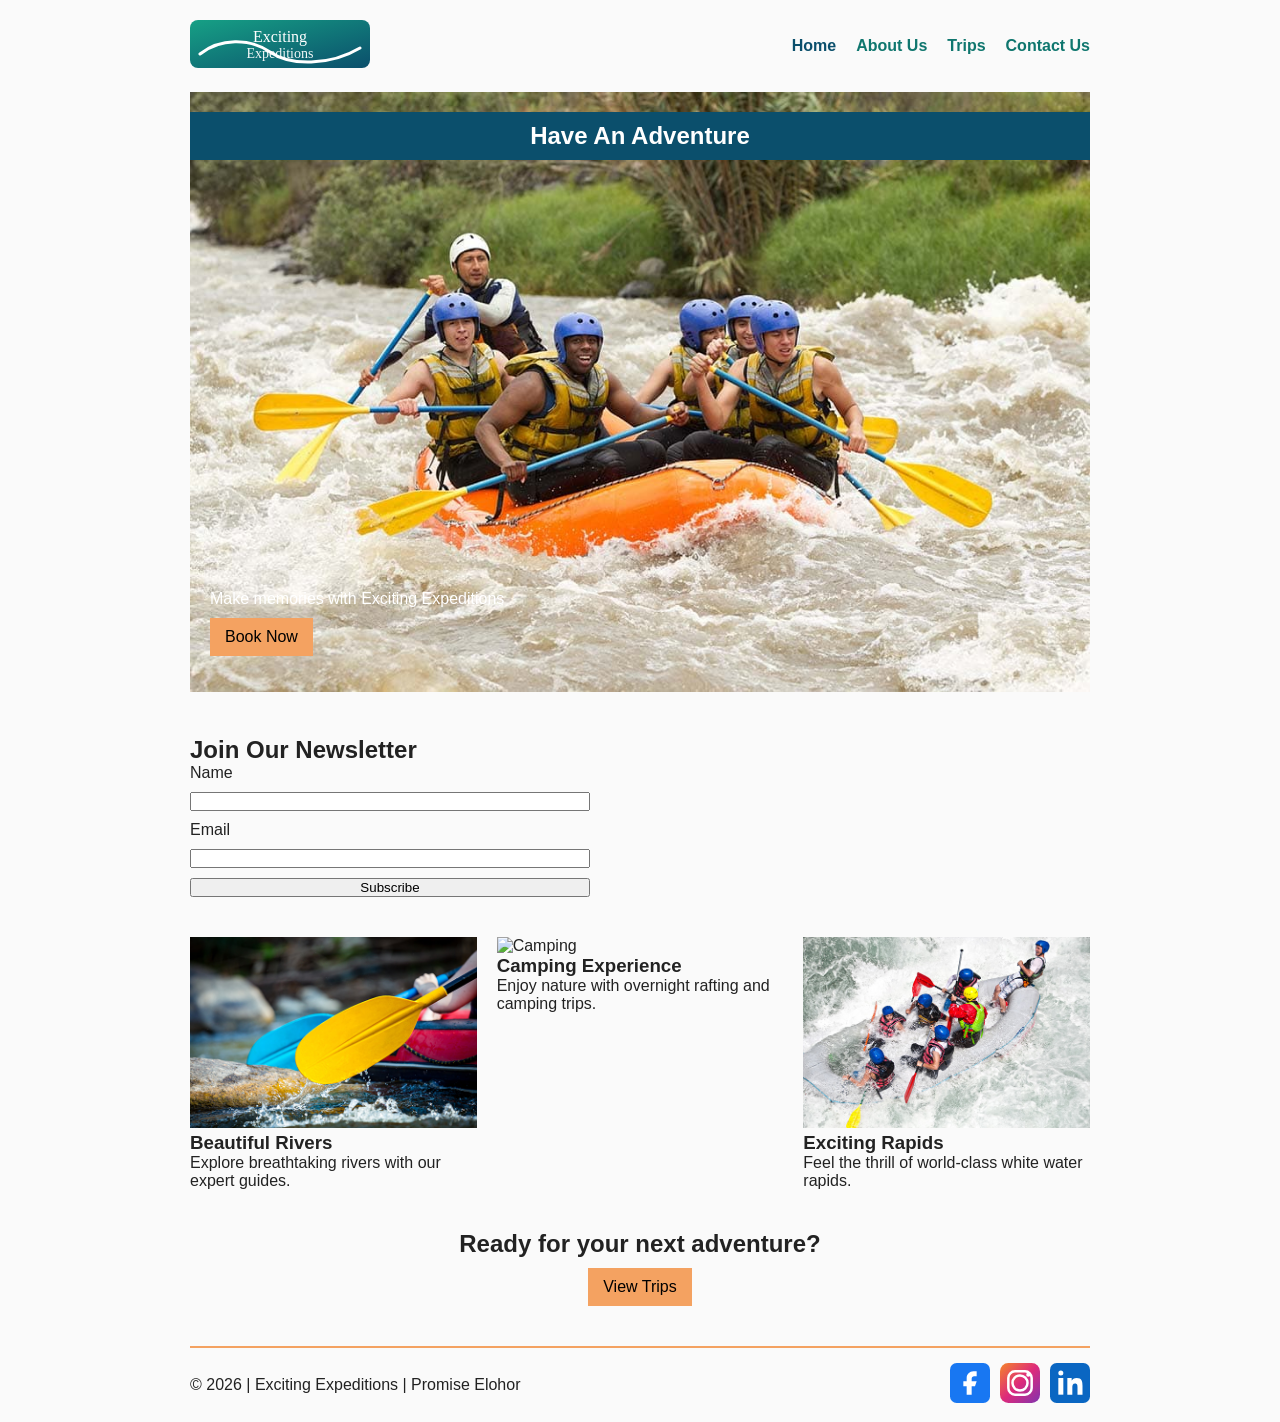
==== wwr/index.html @ 50d46198 "add up" ====
<!DOCTYPE html>
<html lang="en-US">

<head>
    <meta charset="utf-8">
    <meta name="viewport" content="width=device-width, initial-scale=1">

    <title>Home — Exciting Expeditions</title>
    <meta name="description"
      content="Experience thrilling white water rafting adventures with Exciting Expeditions.">
    <meta name="author" content="Promise Elohor">

    <link rel="stylesheet" href="styles/rafting.css">
</head>

<body>

    <header>
        <a class="brand" href="index.html">
            <img src="images/logo.svg" alt="Exciting Expeditions logo">
        </a>

        <nav>
            <ul>
                <li><a href="index.html" class="active">Home</a></li>
                <li><a href="about.html">About Us</a></li>
                <li><a href="trips.html">Trips</a></li>
                <li><a href="contact.html">Contact Us</a></li>
            </ul>
        </nav>
    </header>

    <main>

        <!-- HERO -->
        <section class="hero">
            <img src="images/hero-rafting.jpg" alt="Rafting adventure">

            <h1>Have An Adventure</h1>

            <div class="hero-cta">
                <p>Make memories with Exciting Expeditions</p>
                <a href="trips.html" class="btn">Book Now</a>
            </div>
        </section>

        <!-- NEWSLETTER -->
        <section class="newsletter">
            <h2>Join Our Newsletter</h2>

            <form>
                <label for="n-name">Name</label>
                <input type="text" id="n-name" required>

                <label for="n-email">Email</label>
                <input type="email" id="n-email" required>

                <button type="submit">Subscribe</button>
            </form>
        </section>

        <!-- GRID SECTION -->
        <section class="home-grid">
            <div>
                <img src="images/river.jpg" alt="River">
                <h3>Beautiful Rivers</h3>
                <p>Explore breathtaking rivers with our expert guides.</p>
            </div>

            <div>
                <img src="images/camping.jpg" alt="Camping">
                <h3>Camping Experience</h3>
                <p>Enjoy nature with overnight rafting and camping trips.</p>
            </div>

            <div>
                <img src="images/rapids.jpg" alt="Rapids">
                <h3>Exciting Rapids</h3>
                <p>Feel the thrill of world-class white water rapids.</p>
            </div>
        </section>

        <!-- CALL TO ACTION -->
        <section class="cta">
            <h2>Ready for your next adventure?</h2>
            <a href="trips.html" class="btn">View Trips</a>
        </section>

    </main>

    <footer>
        <p>© 2026 | Exciting Expeditions | Promise Elohor</p>

        <nav class="socialmedia">
            <a href="#"><img src="images/facebook.svg" alt=""></a>
            <a href="#"><img src="images/instagram.svg" alt=""></a>
            <a href="#"><img src="images/linkedin.svg" alt=""></a>
        </nav>
    </footer>

</body>

</html>
---- wwr/styles/rafting.css ----
:root {
    --primary-color: #0b4f6c;
    --secondary-color: #0f766e;
    --accent-color: #f4a261;
    --light: #ffffff;
    --dark: #222;
}

/* RESET */
* {
    margin: 0;
    padding: 0;
    box-sizing: border-box;
}

body {
    font-family: Arial, sans-serif;
    background: #fafafa;
    color: var(--dark);
}

/* PAGE WIDTH (RESPONSIVE FIX) */
header,
main,
footer {
    max-width: 900px;
    width: 100%;
    margin: 0 auto;
}

/* HEADER (GRID) */
header {
    display: grid;
    grid-template-columns: 200px 1fr;
    align-items: center;
    padding: 20px 0;
}

/* NAV (FLEX) */
nav ul {
    display: flex;
    justify-content: flex-end;
    gap: 20px;
    list-style: none;
}

nav a {
    text-decoration: none;
    color: var(--secondary-color);
    font-weight: bold;
}

nav a.active {
    color: var(--primary-color);
}

/* HERO */
.hero {
    position: relative;
}

.hero img {
    width: 100%;
}

.hero h1 {
    position: absolute;
    top: 20px;
    width: 100%;
    text-align: center;
    background: var(--primary-color);
    color: var(--light);
    padding: 10px;
}

.hero article {
    position: absolute;
    bottom: 20px;
    left: 20px;
    right: 20px;
    background: var(--accent-color);
    color: #111;
    padding: 15px;
}

.hero article img {
    float: right;
    width: 120px;
    margin-left: 10px;
}

.hero article h2 {
    font-size: 1.2rem;
    margin-bottom: 5px;
}

/* HISTORY (GRID) */
.history {
    margin: 30px 0;
}

.history-content {
    display: grid;
    grid-template-columns: 1fr 200px 1fr;
    gap: 20px;
    align-items: center;
}

.history-content img {
    width: 100%;
}

/* ADVENTURES (FLEX) */
.adventures {
    margin: 30px 0;
}

.adventure-gallery {
    display: flex;
    gap: 10px;
}

.adventure-gallery figure {
    flex: 1;
    text-align: center;
}

.adventure-gallery img {
    width: 100%;
}

figcaption {
    margin-top: 5px;
    font-size: 0.9rem;
}

/* FOOTER */
footer {
    display: flex;
    justify-content: space-between;
    align-items: center;
    padding: 15px 0;
    border-top: 2px solid var(--accent-color);
}

.socialmedia {
    display: flex;
    gap: 10px;
}

.socialmedia a {
    text-decoration: none;
}

.socialmedia img {
    width: 40px;
}

/* BUTTON */
.btn {
    display: inline-block;
    background: var(--accent-color);
    color: #000;
    padding: 10px 15px;
    text-decoration: none;
    margin-top: 10px;
}

/* HERO CTA */
.hero-cta {
    position: absolute;
    bottom: 40px;
    left: 20px;
    color: white;
}

/* NEWSLETTER */
.newsletter {
    margin: 40px 0;
}

.newsletter form {
    display: grid;
    gap: 10px;
    max-width: 400px;
}

/* HOME GRID */
.home-grid {
    display: grid;
    grid-template-columns: repeat(3, 1fr);
    gap: 20px;
    margin: 40px 0;
}

.home-grid img {
    width: 100%;
}

/* CTA */
.cta {
    text-align: center;
    margin: 40px 0;
}

/* TRIPS GRID */
.trip-grid {
    display: grid;
    grid-template-columns: repeat(3, 1fr);
    gap: 20px;
}

.trip-grid img {
    width: 100%;
}

/* TABLE */
table {
    width: 100%;
    border-collapse: collapse;
    margin-top: 20px;
}

th,
td {
    border: 1px solid #ccc;
    padding: 10px;
    text-align: center;
}
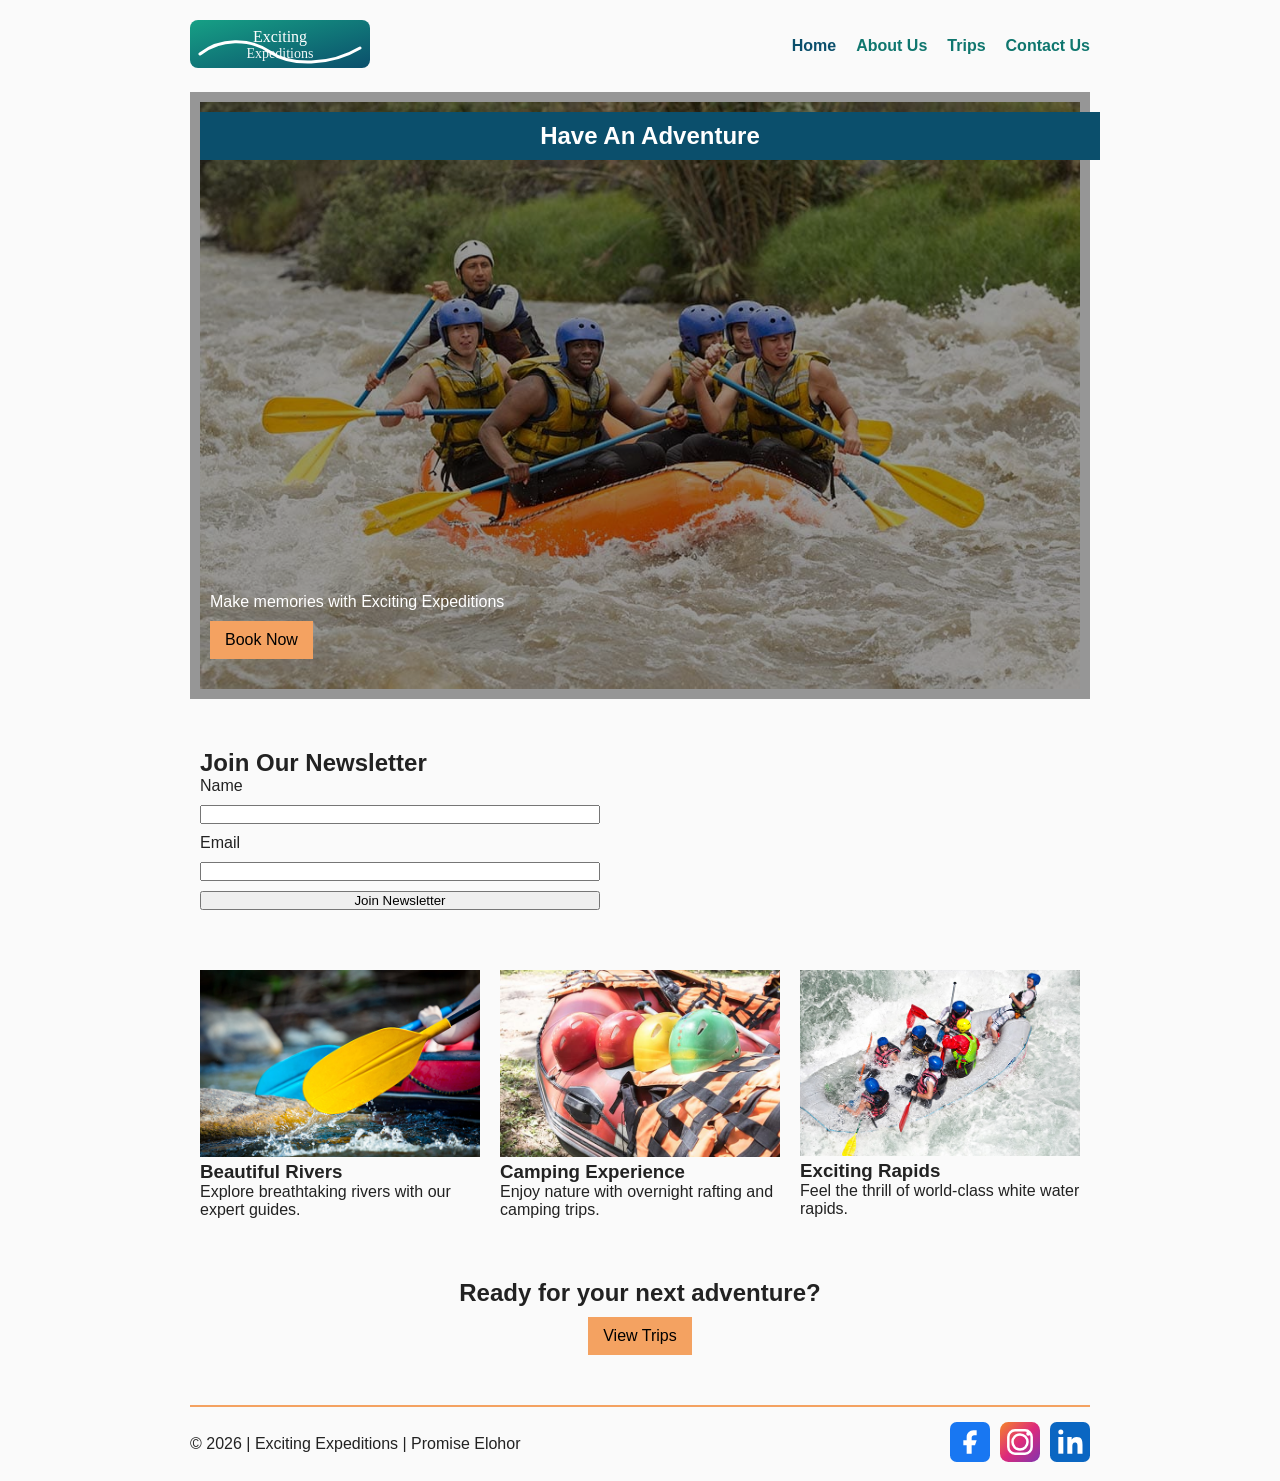
==== commit 159745b2: "adjustment made" ====
--- a/wwr/index.html
+++ b/wwr/index.html
@@ -50,12 +50,12 @@
 
             <form>
                 <label for="n-name">Name</label>
-                <input type="text" id="n-name" required>
+                <input type="text" id="n-name" name="name" required>
 
                 <label for="n-email">Email</label>
-                <input type="email" id="n-email" required>
+                <input type="email" id="n-email" name="email" required>
 
-                <button type="submit">Subscribe</button>
+                <button type="submit">Join Newsletter</button>
             </form>
         </section>
 
@@ -92,9 +92,9 @@
         <p>© 2026 | Exciting Expeditions | Promise Elohor</p>
 
         <nav class="socialmedia">
-            <a href="#"><img src="images/facebook.svg" alt=""></a>
-            <a href="#"><img src="images/instagram.svg" alt=""></a>
-            <a href="#"><img src="images/linkedin.svg" alt=""></a>
+            <a href="#"><img src="images/facebook.svg" alt="access to our Facebook"></a>
+            <a href="#"><img src="images/instagram.svg" alt="access to our Instagram"></a>
+            <a href="#"><img src="images/linkedin.svg" alt="access to our LinkedIn"></a>
         </nav>
     </footer>
 
--- a/wwr/styles/rafting.css
+++ b/wwr/styles/rafting.css
@@ -174,6 +174,26 @@
     color: white;
 }
 
+.hero::before {
+    content: "";
+    position: absolute;
+    inset: 0;
+    background: rgba(0, 0, 0, 0.4);
+}
+
+.hero {
+    position: relative;
+}
+
+.hero img {
+    width: 100%;
+    display: block;
+}
+
+section {
+    padding: 10px;
+}
+
 /* NEWSLETTER */
 .newsletter {
     margin: 40px 0;
